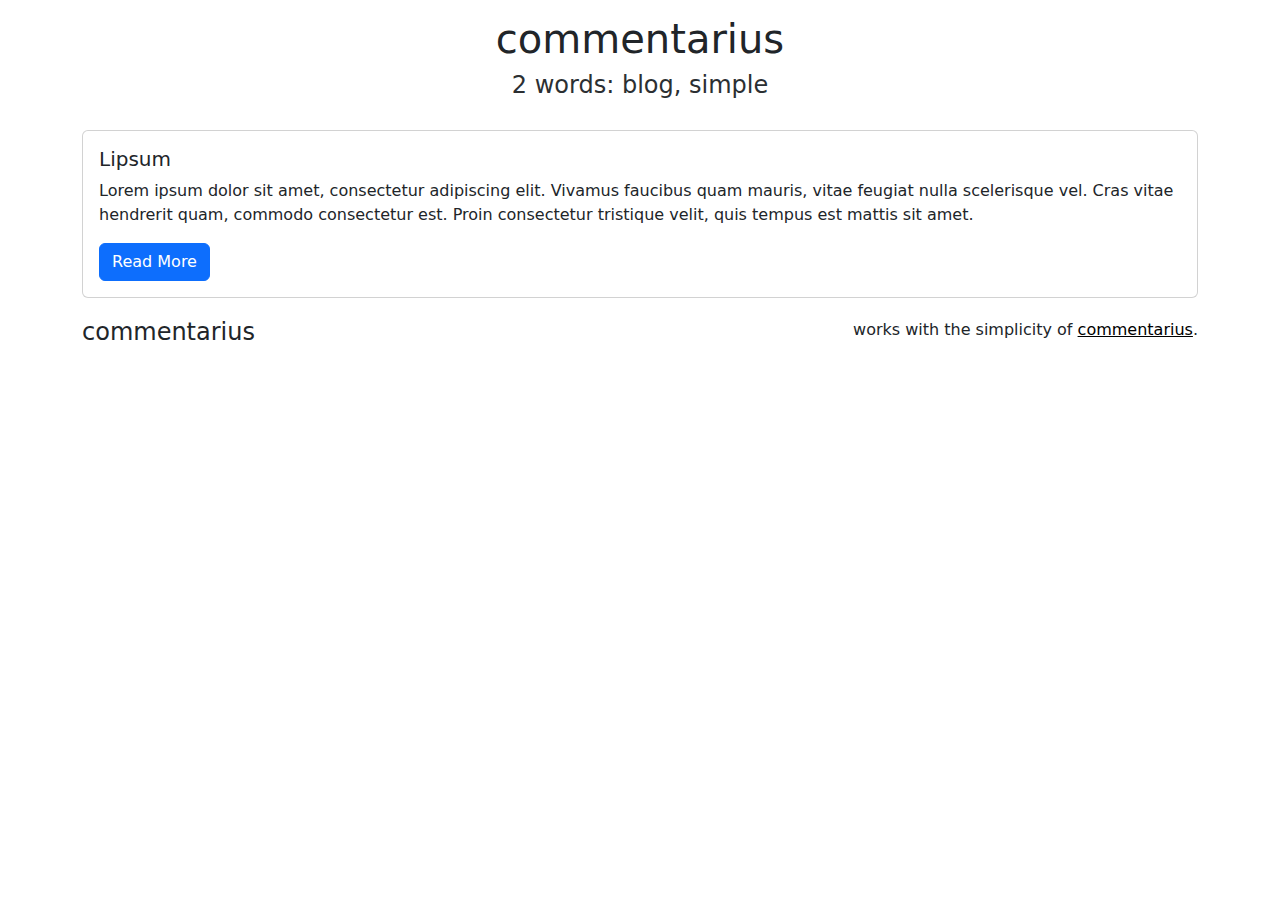
==== www/index.html @ 7be627d7 "Created frontend" ====
<!DOCTYPE html>
<html lang="en">
<head>
    <meta charset="UTF-8">
    <meta name="viewport" content="width=device-width, initial-scale=1.0">
    <title>commentarius</title>
    <link rel="stylesheet" href="static/bootstrap.min.css">
    <link rel="stylesheet" href="static/style.css">
</head>
<body>
    <div class="container">
        <div class="site-header text-center">
            <h1 class="fs-1">commentarius</h1>
            <h3 class="fs-4 text-secondary-emphasis">2 words: blog, simple</h3>
        </div>
        <div class="post-list">
            <div class="post-list-post">
                <div class="card">
                    <div class="card-body">
                        <h5 class="card-title">Lipsum</h5>
                        <p class="card-text">Lorem ipsum dolor sit amet, consectetur adipiscing elit. Vivamus faucibus quam mauris, vitae feugiat nulla scelerisque vel. Cras vitae hendrerit quam, commodo consectetur est. Proin consectetur tristique velit, quis tempus est mattis sit amet.</p>
                        <a href="#" class="btn btn-primary">Read More</a>
                      </div>
                </div>
            </div>
        </div>
        <div class="site-footer">
            <div class="row">
                <div class="col text-start">
                    <h3 class="fs-4">commentarius</h3>
                </div>
                <div class="col text-end">
                    <p>works with the simplicity of <a href="https://github.com/RESIB-Labs/commentarius" class="text-black">commentarius</a>.</p>
                </div>
            </div>
        </div>
    </div>
    <script src="static/bootstrap.bundle.min.js"></script>
    <script src="static/script.js"></script>
</body>
</html>
---- www/static/style.css ----
.site-header {
    margin-top: 15px;
    margin-bottom: 30px;
}

.site-nav {
    margin-top: 5px;
    margin-bottom: 15px;
}

.post-list {
    margin-bottom: 20px;
}

.post-list-post {}

.post{
    margin-bottom: 20px;
}

.post-post-title {}

.post-post-content {}

.site-footer {}
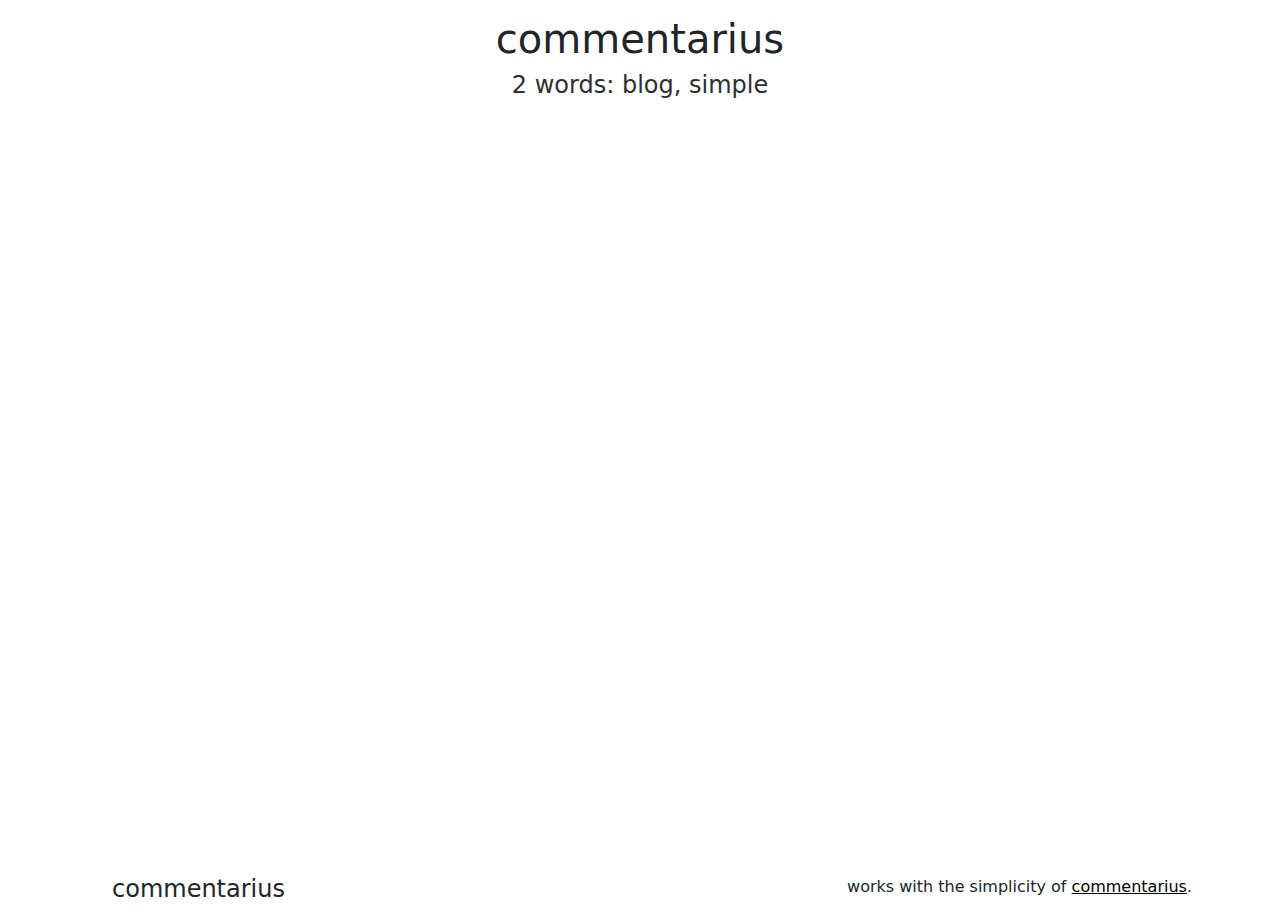
==== commit d1f9fe9b: "Added backend to index page" ====
--- a/www/index.html
+++ b/www/index.html
@@ -1,9 +1,19 @@
+<!--
+    == commentarius | 2 words: blog, simple ==
+
+    OPEN SOURCE BLOG ENGINE VERSION 1.0
+
+    Github: https://github.com/RESIB-Labs/commentarius
+
+    Author: Ricardo González @ RESIB Labs ( www.ricardogonz.es - resiblabs.taniwa.es )
+    License: GPL 3.0
+-->
 <!DOCTYPE html>
 <html lang="en">
 <head>
     <meta charset="UTF-8">
     <meta name="viewport" content="width=device-width, initial-scale=1.0">
-    <title>commentarius</title>
+    <title>My Blog</title>
     <link rel="stylesheet" href="static/bootstrap.min.css">
     <link rel="stylesheet" href="static/style.css">
 </head>
@@ -13,16 +23,7 @@
             <h1 class="fs-1">commentarius</h1>
             <h3 class="fs-4 text-secondary-emphasis">2 words: blog, simple</h3>
         </div>
-        <div class="post-list">
-            <div class="post-list-post">
-                <div class="card">
-                    <div class="card-body">
-                        <h5 class="card-title">Lipsum</h5>
-                        <p class="card-text">Lorem ipsum dolor sit amet, consectetur adipiscing elit. Vivamus faucibus quam mauris, vitae feugiat nulla scelerisque vel. Cras vitae hendrerit quam, commodo consectetur est. Proin consectetur tristique velit, quis tempus est mattis sit amet.</p>
-                        <a href="#" class="btn btn-primary">Read More</a>
-                      </div>
-                </div>
-            </div>
+        <div class="post-list" id="post-list">
         </div>
         <div class="site-footer">
             <div class="row">
@@ -36,6 +37,8 @@
         </div>
     </div>
     <script src="static/bootstrap.bundle.min.js"></script>
+    <script src="https://ajax.googleapis.com/ajax/libs/jquery/3.2.1/jquery.min.js"></script>
     <script src="static/script.js"></script>
+    <script src="static/index.js"></script>
 </body>
 </html>--- a/www/static/style.css
+++ b/www/static/style.css
@@ -1,3 +1,20 @@
+/*
+    == commentarius | 2 words: blog, simple ==
+
+    OPEN SOURCE BLOG ENGINE VERSION 1.0
+
+    Github: https://github.com/RESIB-Labs/commentarius
+
+    Author: Ricardo González @ RESIB Labs ( www.ricardogonz.es - resiblabs.taniwa.es )
+    License: GPL 3.0
+*/
+
+.container {
+    position: relative;
+    min-height: 100vh;
+    padding-bottom: 10px;
+}
+
 .site-header {
     margin-top: 15px;
     margin-bottom: 30px;
@@ -12,7 +29,9 @@
     margin-bottom: 20px;
 }
 
-.post-list-post {}
+.post-list-post {
+    margin-bottom: 10px;
+}
 
 .post{
     margin-bottom: 20px;
@@ -22,4 +41,10 @@
 
 .post-post-content {}
 
-.site-footer {}+.site-footer {
+    position: absolute;
+    bottom: 0;
+    width: 100%;
+    padding-left: 30px;
+    padding-right: 30px;
+}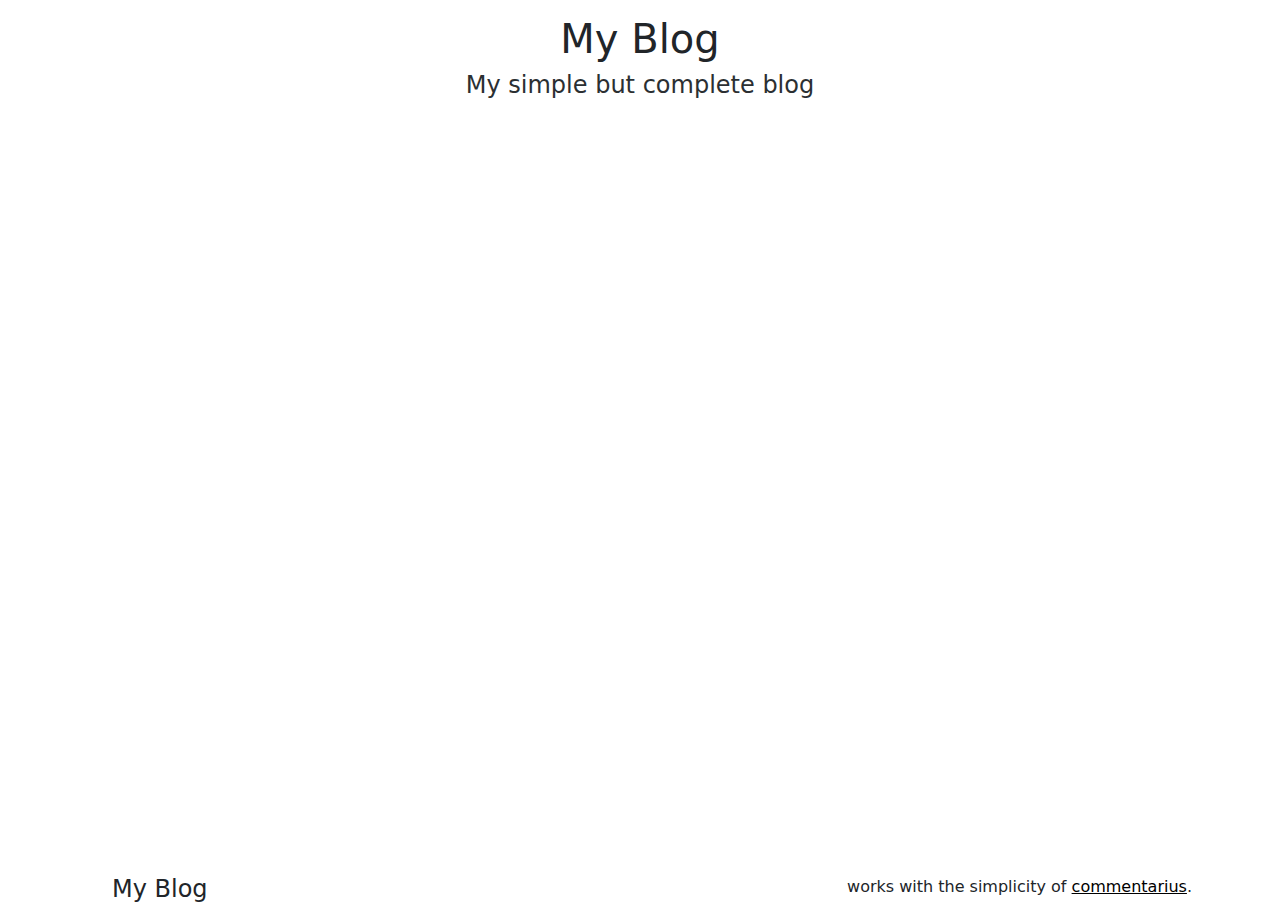
==== commit dac696fc: "Updated guide, added credits and added locally jquery" ====
--- a/www/index.html
+++ b/www/index.html
@@ -20,15 +20,15 @@
 <body>
     <div class="container">
         <div class="site-header text-center">
-            <h1 class="fs-1">commentarius</h1>
-            <h3 class="fs-4 text-secondary-emphasis">2 words: blog, simple</h3>
+            <h1 class="fs-1">My Blog</h1>
+            <h3 class="fs-4 text-secondary-emphasis">My simple but complete blog</h3>
         </div>
         <div class="post-list" id="post-list">
         </div>
         <div class="site-footer">
             <div class="row">
                 <div class="col text-start">
-                    <h3 class="fs-4">commentarius</h3>
+                    <h3 class="fs-4">My Blog</h3>
                 </div>
                 <div class="col text-end">
                     <p>works with the simplicity of <a href="https://github.com/RESIB-Labs/commentarius" class="text-black">commentarius</a>.</p>
@@ -37,7 +37,7 @@
         </div>
     </div>
     <script src="static/bootstrap.bundle.min.js"></script>
-    <script src="https://ajax.googleapis.com/ajax/libs/jquery/3.2.1/jquery.min.js"></script>
+    <script src="static/jquery.min.js"></script>
     <script src="static/script.js"></script>
     <script src="static/index.js"></script>
 </body>
